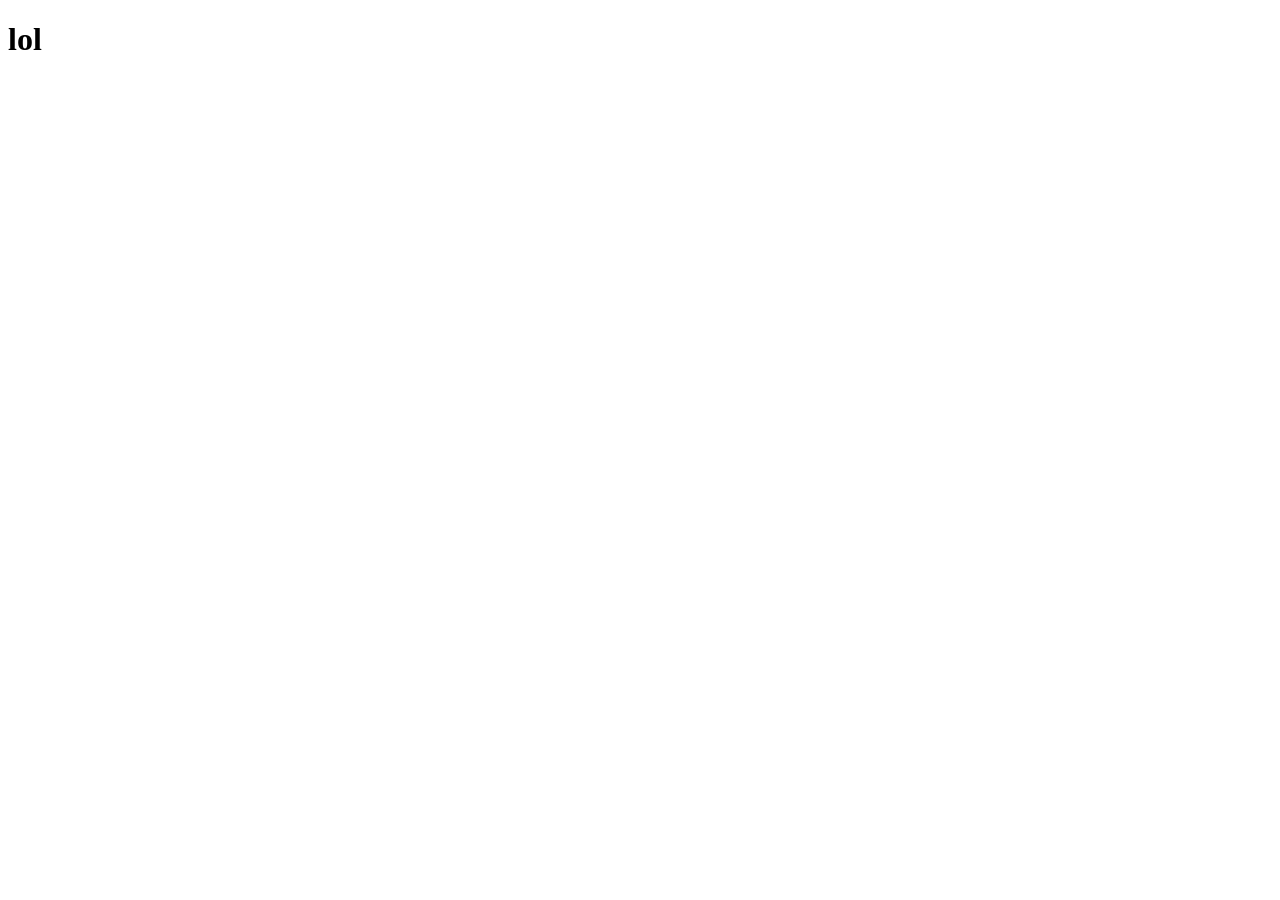
==== projeto-previsao-do-tempo/index.html @ e9b396b0 "Update index.html" ====
<!DOCTYPE html>
<html lang="pt-br">
<head>
    <meta charset="UTF-8">
    <meta name="viewport" content="width=device-width, initial-scale=1.0">
    <title>Veja a previsão do tempo!</title> 
    <link rel="stylesheet" href="style.css">
</head>
<body>
    <h1>lol</h1>
</body>
</html>
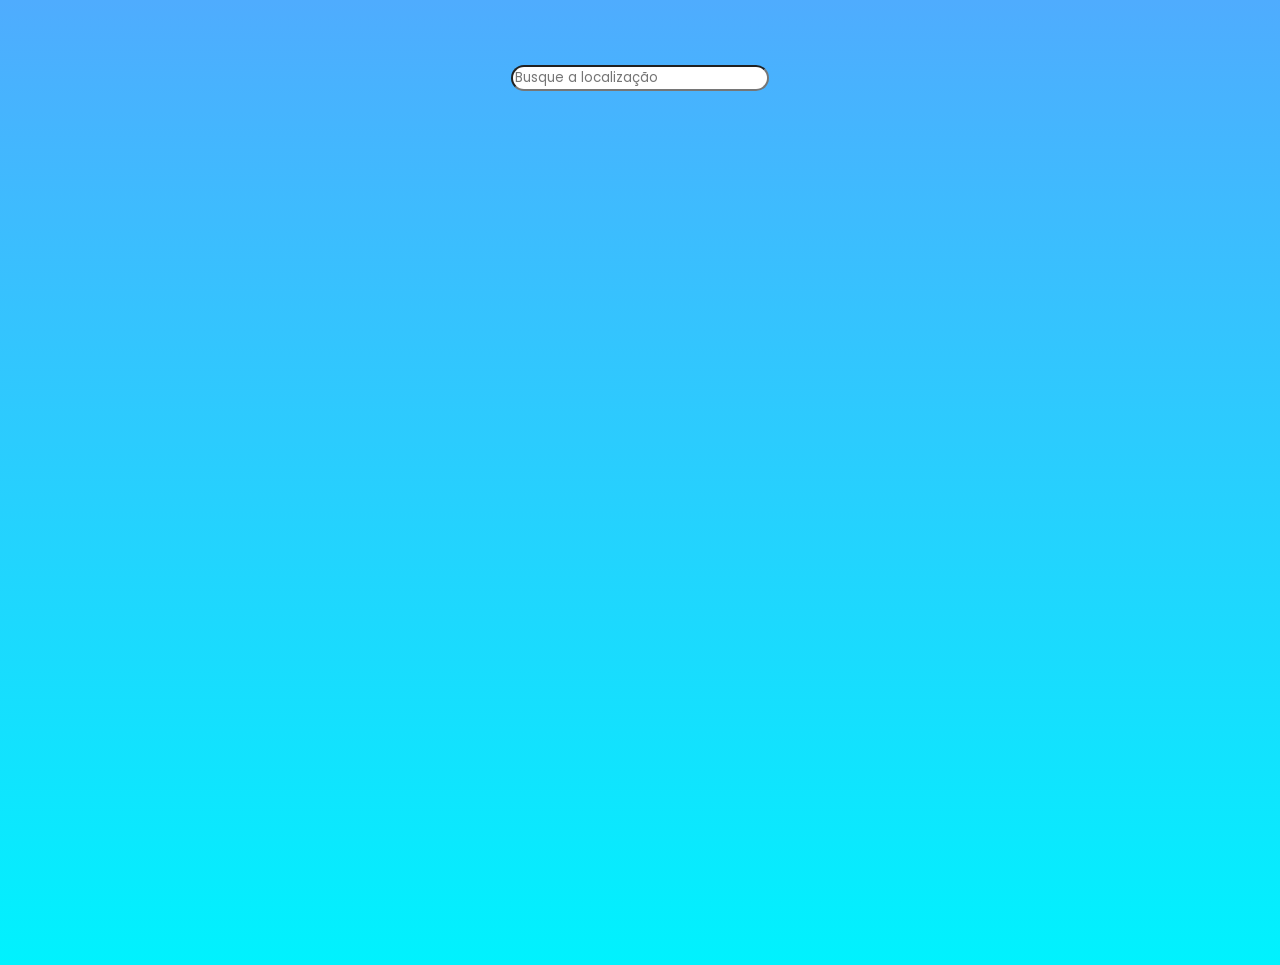
==== commit 8d927fac: "Update index.html" ====
--- a/projeto-previsao-do-tempo/index.html
+++ b/projeto-previsao-do-tempo/index.html
@@ -5,8 +5,20 @@
     <meta name="viewport" content="width=device-width, initial-scale=1.0">
     <title>Veja a previsão do tempo!</title> 
     <link rel="stylesheet" href="style.css">
+    <link rel="preconnect" href="https://fonts.googleapis.com">
+<link rel="preconnect" href="https://fonts.gstatic.com" crossorigin>
+<link href="https://fonts.googleapis.com/css2?family=Poppins:ital,wght@0,100;0,200;0,300;0,400;0,500;0,600;0,700;0,800;0,900;1,100;1,200;1,300;1,400;1,500;1,600;1,700;1,800;1,900&display=swap" rel="stylesheet">
+<link rel="shortcut icon" href="./imagens/OIP.webp" type="image/x-icon">
 </head>
 <body>
-    <h1>lol</h1>
+    <div id="barra-pesquisa">
+       <img class="icone-de-pesquisa" src="./imagens/icone-de-pesquisa.webp" alt="">
+        <input type="text" id="campo-pesquisa" placeholder="Busque a localização">
+        </div>
+
+<div class="card-de-clima">
+     
+</div>
+
 </body>
 </html>
--- a/projeto-previsao-do-tempo/style.css
+++ b/projeto-previsao-do-tempo/style.css
@@ -0,0 +1,26 @@
+*{
+    font-family: "Poppins", sans-serif;
+}
+
+body {
+    background: linear-gradient(to bottom, #4facfe 0%, #00f2fe 100%);
+    min-height: 100vh;
+    margin: 0;
+  }
+
+
+#barra-pesquisa{
+    display: flex;
+    align-items: center;
+    justify-content: center;
+    margin-top: 65px;
+}
+
+.icone-de-pesquisa{
+    height: 20px;
+}
+
+#campo-pesquisa{
+    width: 250px;
+    border-radius: 25px;
+}
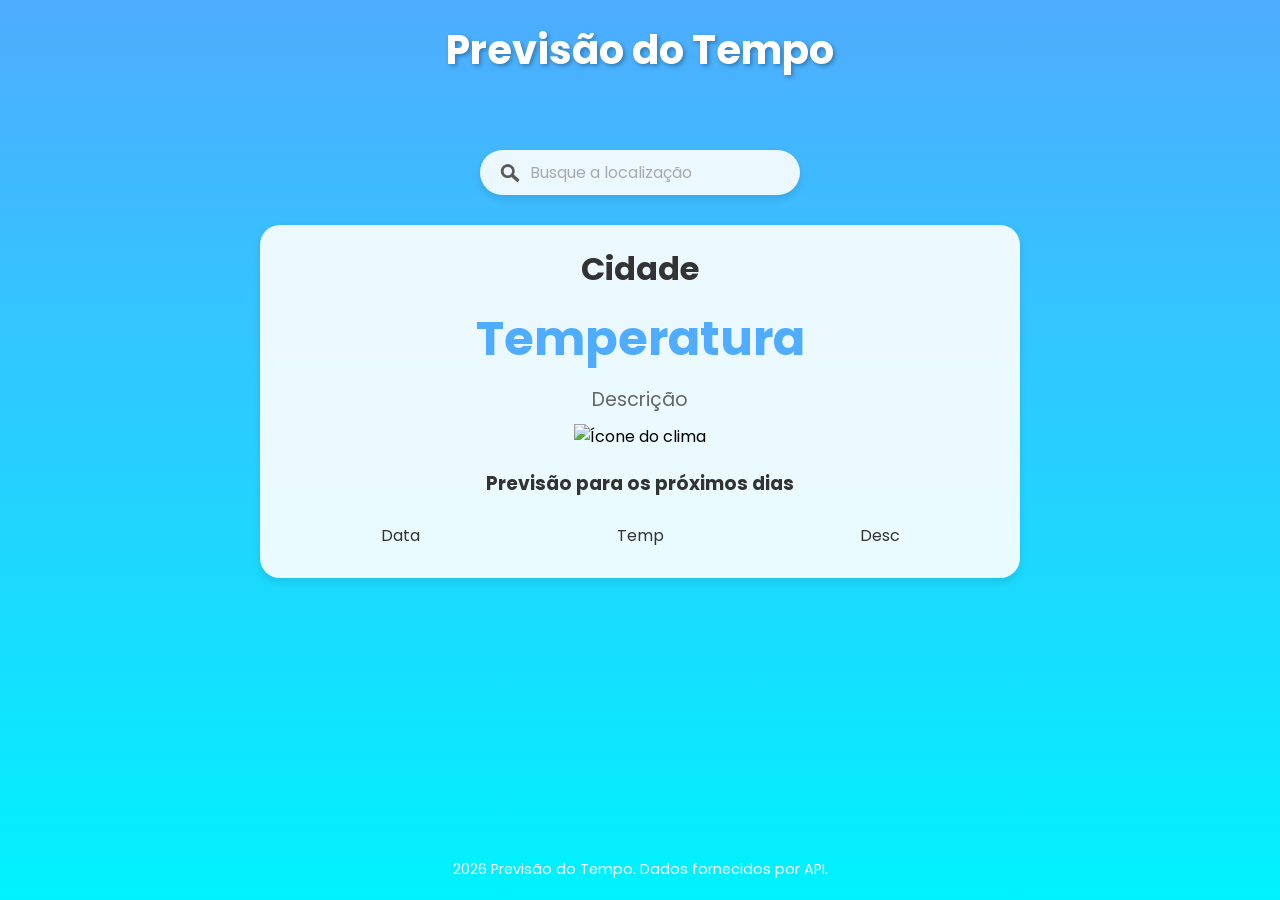
==== commit 7a0e38d8: "commit" ====
--- a/projeto-previsao-do-tempo/index.html
+++ b/projeto-previsao-do-tempo/index.html
@@ -6,19 +6,45 @@
     <title>Veja a previsão do tempo!</title> 
     <link rel="stylesheet" href="style.css">
     <link rel="preconnect" href="https://fonts.googleapis.com">
-<link rel="preconnect" href="https://fonts.gstatic.com" crossorigin>
-<link href="https://fonts.googleapis.com/css2?family=Poppins:ital,wght@0,100;0,200;0,300;0,400;0,500;0,600;0,700;0,800;0,900;1,100;1,200;1,300;1,400;1,500;1,600;1,700;1,800;1,900&display=swap" rel="stylesheet">
-<link rel="shortcut icon" href="./imagens/OIP.webp" type="image/x-icon">
+    <link rel="preconnect" href="https://fonts.gstatic.com" crossorigin>
+    <link href="https://fonts.googleapis.com/css2?family=Poppins:ital,wght@0,100;0,200;0,300;0,400;0,500;0,600;0,700;0,800;0,900;1,100;1,200;1,300;1,400;1,500;1,600;1,700;1,800;1,900&display=swap" rel="stylesheet">
+    <link rel="shortcut icon" href="../imagens/OIP.webp" type="image/x-icon">
 </head>
 <body>
-    <div id="barra-pesquisa">
-       <img class="icone-de-pesquisa" src="./imagens/icone-de-pesquisa.webp" alt="">
-        <input type="text" id="campo-pesquisa" placeholder="Busque a localização">
+    <header>
+        <h1>Previsão do Tempo</h1>
+    </header>
+    
+    <main>
+        <div id="barra-pesquisa">
+            <img class="icone-de-pesquisa" src="../imagens/icone-de-pesquisa.webp" alt="Pesquisar">    
+            <input type="text" id="campo-pesquisa" placeholder="Busque a localização">
         </div>
 
-<div class="card-de-clima">
-     
-</div>
-
+        <div class="card-de-clima">
+            <div id="clima-atual">
+                <!-- Espaço para dados atuais do clima via API -->
+                <h2 id="cidade">Cidade</h2>
+                <div id="temperatura">Temperatura</div>
+                <div id="descricao">Descrição</div>
+                <img id="icone-clima" src="" alt="Ícone do clima">
+            </div>
+            
+            <div id="previsao">
+                <h3>Previsão para os próximos dias</h3>
+                <div class="dia">
+                    <span class="data">Data</span>
+                    <span class="temp">Temp</span>
+                    <span class="desc">Desc</span>
+                </div>
+            </div>
+        </div>
+    </main>
+    
+    <footer>
+        <p>2026 Previsão do Tempo. Dados fornecidos por API.</p>
+    </footer>
+    
+    <script src="script.js"></script>
 </body>
 </html>
--- a/projeto-previsao-do-tempo/style.css
+++ b/projeto-previsao-do-tempo/style.css
@@ -1,26 +1,130 @@
 *{
     font-family: "Poppins", sans-serif;
+    margin: 0;
+    padding: 0;
+    box-sizing: border-box;
 }
 
 body {
     background: linear-gradient(to bottom, #4facfe 0%, #00f2fe 100%);
     min-height: 100vh;
-    margin: 0;
-  }
+    display: flex;
+    flex-direction: column;
+    align-items: center;
+}
 
+header {
+    text-align: center;
+    margin: 20px 0;
+}
+
+header h1 {
+    color: white;
+    font-size: 2.5rem;
+    text-shadow: 2px 2px 4px rgba(0, 0, 0, 0.3);
+}
+
+main {
+    flex: 1;
+    width: 100%;
+    max-width: 800px;
+    padding: 20px;
+}
 
 #barra-pesquisa{
     display: flex;
     align-items: center;
     justify-content: center;
-    margin-top: 65px;
+    margin: 30px auto;
+    background-color: rgba(255, 255, 255, 0.9);
+    width: fit-content;
+    height: fit-content;
+    border-radius: 40px;
+    padding: 10px 20px;
+    box-shadow: 0 4px 8px rgba(0, 0, 0, 0.1);
 }
 
 .icone-de-pesquisa{
     height: 20px;
+    margin-right: 10px;
 }
 
 #campo-pesquisa{
     width: 250px;
-    border-radius: 25px;
+    border: none;
+    outline: none;
+    background: transparent;
+    font-size: 1rem;
+    color: #333;
 }
+
+input::placeholder {
+    color: #aaa;
+}
+
+.card-de-clima {
+    background-color: rgba(255, 255, 255, 0.9);
+    border-radius: 20px;
+    padding: 20px;
+    box-shadow: 0 4px 8px rgba(0, 0, 0, 0.1);
+    margin-top: 20px;
+}
+
+#clima-atual {
+    text-align: center;
+    margin-bottom: 20px;
+}
+
+#clima-atual h2 {
+    font-size: 2rem;
+    color: #333;
+    margin-bottom: 10px;
+}
+
+#clima-atual #temperatura {
+    font-size: 3rem;
+    font-weight: bold;
+    color: #4facfe;
+    margin-bottom: 10px;
+}
+
+#clima-atual #descricao {
+    font-size: 1.2rem;
+    color: #666;
+    margin-bottom: 10px;
+}
+
+#icone-clima {
+    height: 100px;
+}
+
+#previsao h3 {
+    text-align: center;
+    color: #333;
+    margin-bottom: 15px;
+}
+
+.dia {
+    display: flex;
+    justify-content: space-between;
+    align-items: center;
+    padding: 10px 0;
+    border-bottom: 1px solid #eee;
+}
+
+.dia:last-child {
+    border-bottom: none;
+}
+
+.dia .data, .dia .temp, .dia .desc {
+    flex: 1;
+    text-align: center;
+    color: #333;
+}
+
+footer {
+    text-align: center;
+    padding: 20px;
+    color: white;
+    font-size: 0.9rem;
+}
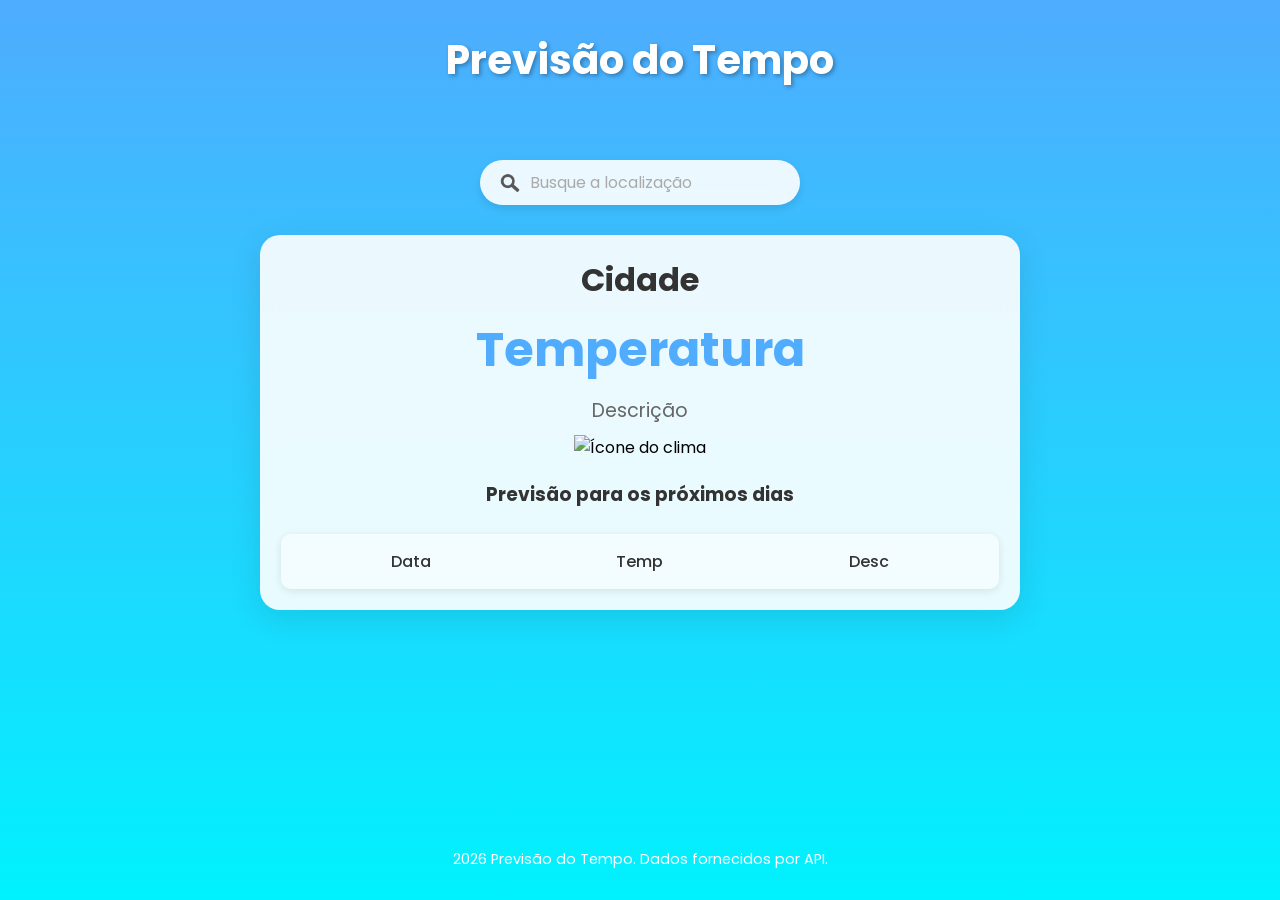
==== commit 17254645: "commit-final" ====
--- a/projeto-previsao-do-tempo/index.html
+++ b/projeto-previsao-do-tempo/index.html
@@ -8,7 +8,7 @@
     <link rel="preconnect" href="https://fonts.googleapis.com">
     <link rel="preconnect" href="https://fonts.gstatic.com" crossorigin>
     <link href="https://fonts.googleapis.com/css2?family=Poppins:ital,wght@0,100;0,200;0,300;0,400;0,500;0,600;0,700;0,800;0,900;1,100;1,200;1,300;1,400;1,500;1,600;1,700;1,800;1,900&display=swap" rel="stylesheet">
-    <link rel="shortcut icon" href="../imagens/OIP.webp" type="image/x-icon">
+    <link rel="shortcut icon" href="/imagens/OIP.webp" type="image/x-icon">
 </head>
 <body>
     <header>
@@ -17,7 +17,7 @@
     
     <main>
         <div id="barra-pesquisa">
-            <img class="icone-de-pesquisa" src="../imagens/icone-de-pesquisa.webp" alt="Pesquisar">    
+            <img class="icone-de-pesquisa" src="/imagens/icone-de-pesquisa.webp" alt="Pesquisar">    
             <input type="text" id="campo-pesquisa" placeholder="Busque a localização">
         </div>
 
--- a/projeto-previsao-do-tempo/style.css
+++ b/projeto-previsao-do-tempo/style.css
@@ -1,4 +1,4 @@
-*{
+* {
     font-family: "Poppins", sans-serif;
     margin: 0;
     padding: 0;
@@ -11,6 +11,7 @@
     display: flex;
     flex-direction: column;
     align-items: center;
+    padding: 10px;
 }
 
 header {
@@ -31,7 +32,7 @@
     padding: 20px;
 }
 
-#barra-pesquisa{
+#barra-pesquisa {
     display: flex;
     align-items: center;
     justify-content: center;
@@ -42,14 +43,15 @@
     border-radius: 40px;
     padding: 10px 20px;
     box-shadow: 0 4px 8px rgba(0, 0, 0, 0.1);
-}
-
-.icone-de-pesquisa{
+    backdrop-filter: blur(10px);
+}
+
+.icone-de-pesquisa {
     height: 20px;
     margin-right: 10px;
 }
 
-#campo-pesquisa{
+#campo-pesquisa {
     width: 250px;
     border: none;
     outline: none;
@@ -66,8 +68,10 @@
     background-color: rgba(255, 255, 255, 0.9);
     border-radius: 20px;
     padding: 20px;
-    box-shadow: 0 4px 8px rgba(0, 0, 0, 0.1);
+    box-shadow: 0 8px 32px rgba(0, 0, 0, 0.1);
     margin-top: 20px;
+    backdrop-filter: blur(10px);
+    border: 1px solid rgba(255, 255, 255, 0.2);
 }
 
 #clima-atual {
@@ -104,12 +108,19 @@
     margin-bottom: 15px;
 }
 
+#previsao {
+    display: grid;
+    gap: 10px;
+}
+
 .dia {
     display: flex;
     justify-content: space-between;
     align-items: center;
-    padding: 10px 0;
-    border-bottom: 1px solid #eee;
+    padding: 15px;
+    background: rgba(255, 255, 255, 0.5);
+    border-radius: 10px;
+    box-shadow: 0 2px 8px rgba(0, 0, 0, 0.1);
 }
 
 .dia:last-child {
@@ -120,6 +131,7 @@
     flex: 1;
     text-align: center;
     color: #333;
+    font-weight: 500;
 }
 
 footer {
@@ -128,3 +140,94 @@
     color: white;
     font-size: 0.9rem;
 }
+
+/* Tablet */
+@media (max-width: 768px) {
+    header h1 {
+        font-size: 2rem;
+    }
+    
+    #campo-pesquisa {
+        width: 200px;
+    }
+    
+    #clima-atual #temperatura {
+        font-size: 2.5rem;
+    }
+    
+    main {
+        padding: 15px;
+    }
+    
+    .dia {
+        padding: 12px;
+    }
+}
+
+/* Mobile */
+@media (max-width: 480px) {
+    body {
+        padding: 5px;
+    }
+    
+    header h1 {
+        font-size: 1.8rem;
+    }
+    
+    #barra-pesquisa {
+        width: 90vw;
+        padding: 8px 16px;
+    }
+    
+    #campo-pesquisa {
+        width: 80vw;
+        font-size: 1.1rem;
+    }
+    
+    main {
+        padding: 10px;
+    }
+    
+    .card-de-clima {
+        padding: 15px;
+        margin: 10px;
+    }
+    
+    #clima-atual #temperatura {
+        font-size: 2rem;
+    }
+    
+    #clima-atual h2 {
+        font-size: 1.5rem;
+    }
+    
+    #previsao {
+        grid-template-columns: 1fr;
+    }
+    
+    .dia {
+        flex-direction: column;
+        gap: 5px;
+        padding: 10px;
+    }
+    
+    .dia .data, .dia .temp, .dia .desc {
+        flex: none;
+    }
+    
+    footer {
+        padding: 10px;
+        font-size: 0.8rem;
+    }
+}
+
+/* Extra small */
+@media (max-width: 320px) {
+    #campo-pesquisa {
+        font-size: 1rem;
+    }
+    
+    #clima-atual #temperatura {
+        font-size: 1.8rem;
+    }
+}
